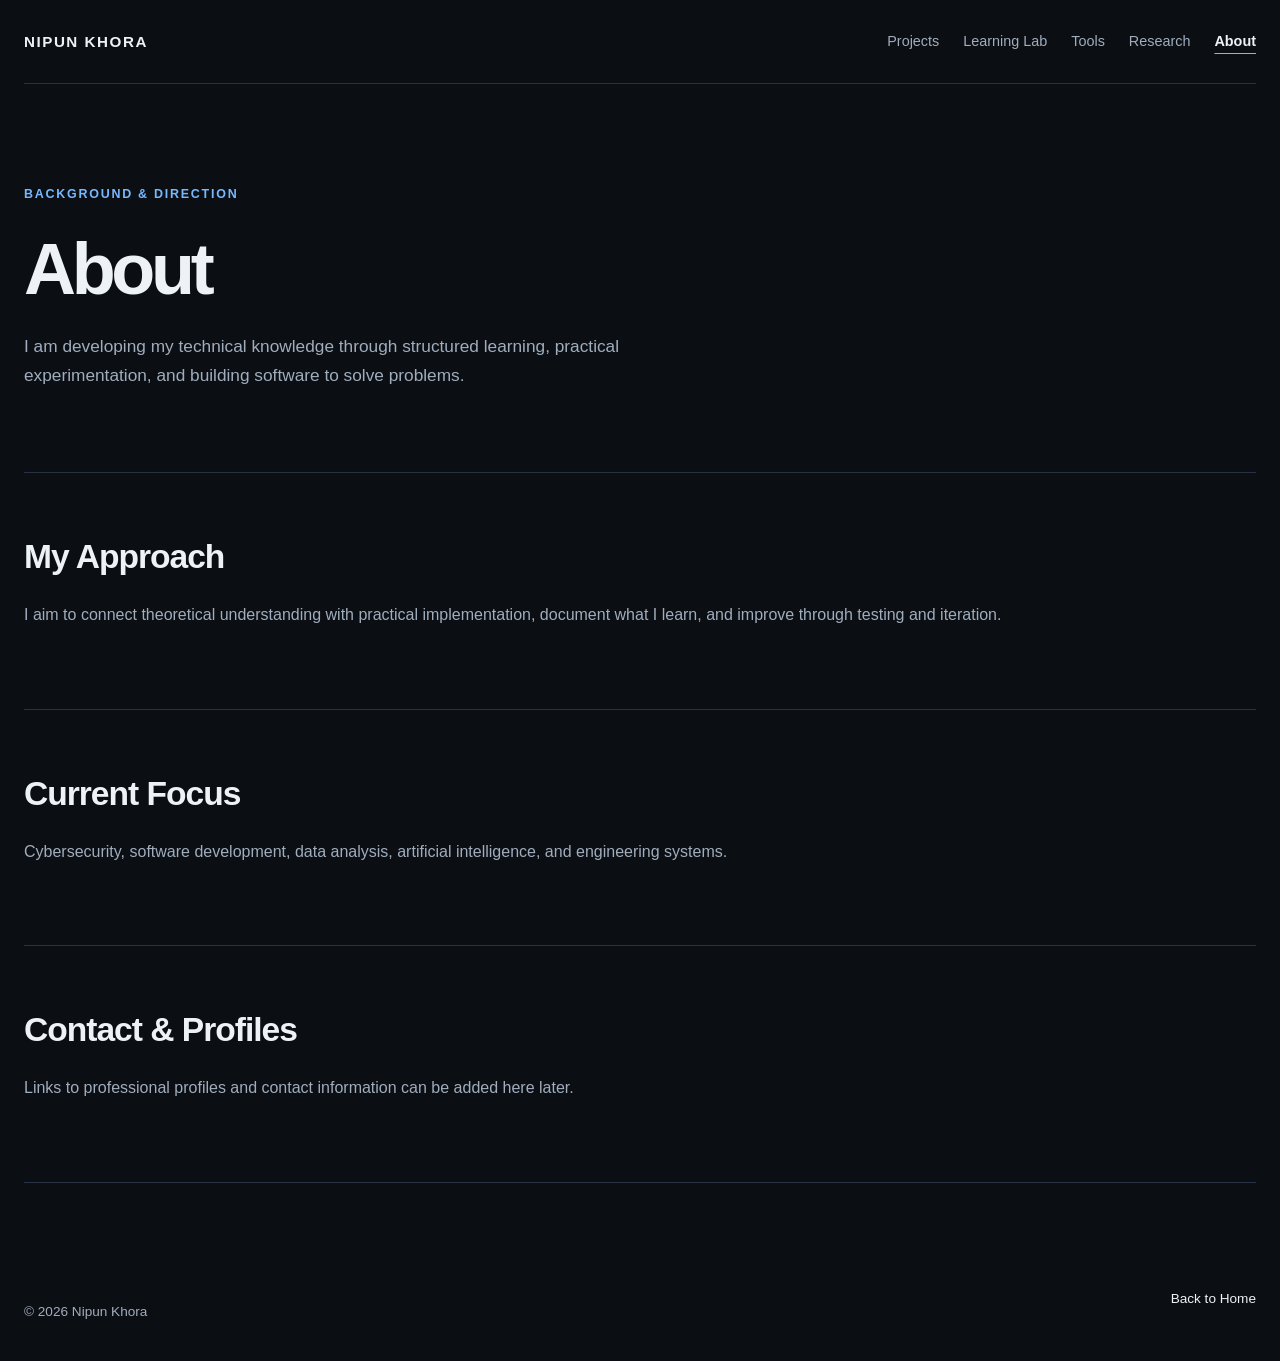
==== pages/about.html @ 2c1adacb "Initial commit: responsive personal technology website" ====
<!DOCTYPE html>
<html lang="en">
<head>
    <meta charset="UTF-8">
    <meta name="viewport" content="width=device-width, initial-scale=1.0">
    <title>About | Nipun Khora</title>
    <meta name="description" content="Learn about Nipun Khora's technical learning journey, projects, and approach to solving problems.">
    <link rel="stylesheet" href="../assets/css/style.css">
</head>
<body>
    <header>
        <a href="../index.html">NIPUN KHORA</a>
        <nav aria-label="Main navigation">
            <a href="projects.html">Projects</a>
            <a href="learning-lab.html">Learning Lab</a>
            <a href="tools.html">Tools</a>
            <a href="research.html">Research</a>
            <a href="about.html" aria-current="page">About</a>
        </nav>
    </header>

    <main>
        <section>
            <p>BACKGROUND & DIRECTION</p>
            <h1>About</h1>
            <p>
                I am developing my technical knowledge through
                structured learning, practical experimentation,
                and building software to solve problems.
            </p>
        </section>

        <section>
            <h2>My Approach</h2>
            <p>
                I aim to connect theoretical understanding with
                practical implementation, document what I learn,
                and improve through testing and iteration.
            </p>
        </section>

        <section>
            <h2>Current Focus</h2>
            <p>
                Cybersecurity, software development, data analysis,
                artificial intelligence, and engineering systems.
            </p>
        </section>

        <section>
            <h2>Contact & Profiles</h2>
            <p>Links to professional profiles and contact information can be added here later.</p>
        </section>
    </main>

    <footer>
        <p>&copy; 2026 Nipun Khora</p>
        <a href="../index.html">Back to Home</a>
    </footer>
</body>
</html>
---- assets/css/style.css ----
/* =====================================
   NIPUN KHORA — PERSONAL TECHNOLOGY LAB
   Phase 1: Initial Design System
   ===================================== */

/* 1. Design tokens */

:root {
    --bg: #0b0e13;
    --surface: #121720;
    --surface-hover: #19212d;
    --text: #edf2f7;
    --muted: #a0adbd;
    --accent: #77b8ff;
    --border: #273242;

    --content-width: 1280px;
    --radius: 12px;
}

/* 2. Basic reset */

* {
    box-sizing: border-box;
}

html {
    scroll-behavior: smooth;
}

body {
    margin: 0;
    background: var(--bg);
    color: var(--text);
    font-family: -apple-system, BlinkMacSystemFont, "Segoe UI",
                 sans-serif;
    line-height: 1.7;
}

a {
    color: inherit;
    text-decoration: none;
}

a:hover {
    color: var(--accent);
}

p {
    color: var(--muted);
}

h1,
h2,
h3 {
    line-height: 1.2;
    letter-spacing: -0.03em;
}

/* 3. Shared page width */

header,
main,
footer {
    width: min(100% - 48px, var(--content-width));
    margin-inline: auto;
}

/* 4. Header and navigation */

header {
    min-height: 84px;
    display: flex;
    align-items: center;
    justify-content: space-between;
    gap: 24px;
    border-bottom: 1px solid var(--border);
}

header > a {
    font-size: 0.95rem;
    font-weight: 800;
    letter-spacing: 0.1em;
    white-space: nowrap;
}

nav {
    display: flex;
    flex-wrap: wrap;
    gap: 24px;
}

nav a {
    color: var(--muted);
    font-size: 0.9rem;
}

nav a:hover {
    color: var(--text);
}

/* 5. Main content */

main {
    padding-bottom: 80px;
}

section {
    padding-block: 64px;
    border-bottom: 1px solid var(--border);
}

section > h2 {
    font-size: clamp(1.6rem, 3vw, 2.1rem);
    margin-top: 0;
    margin-bottom: 24px;
}

/* 6. Hero section */

#hero {
    padding-block: 110px 100px;
}

#hero > p:first-child {
    color: var(--accent);
    font-size: 0.78rem;
    font-weight: 700;
    letter-spacing: 0.16em;
}

#hero h1 {
    max-width: 850px;
    margin-block: 24px;
    font-size: clamp(2.7rem, 7vw, 5.4rem);
    letter-spacing: -0.065em;
}

#hero > p:not(:first-child) {
    max-width: 680px;
    font-size: 1.1rem;
}

#hero > a {
    display: inline-block;
    margin: 20px 12px 0 0;
    padding: 12px 18px;
    border: 1px solid var(--border);
    border-radius: 8px;
    font-size: 0.9rem;
    font-weight: 600;
}

#hero > a:first-of-type {
    background: var(--accent);
    border-color: var(--accent);
    color: #0b0e13;
}

#hero > a:hover {
    transform: translateY(-2px);
}

/* 7. Current focus */

#focus {
    display: grid;
    grid-template-columns: repeat(3, minmax(0, 1fr));
    gap: 20px;
}

#focus > h2 {
    grid-column: 1 / -1;
}

#focus article,
#projects,
#learning,
#research,
#about {
    min-width: 0;
}

#focus article {
    padding: 24px;
    background: var(--surface);
    border: 1px solid var(--border);
    border-radius: var(--radius);
}

#focus article h3 {
    margin-top: 0;
}

/* 8. Footer */

footer {
    display: flex;
    justify-content: space-between;
    flex-wrap: wrap;
    gap: 12px;
    padding-block: 24px;
    font-size: 0.85rem;
}

/* 9. Responsive layout */

@media (max-width: 760px) {
    header {
        align-items: flex-start;
        flex-direction: column;
        justify-content: center;
        padding-block: 20px;
    }

    nav {
        gap: 12px 18px;
    }

    #hero {
        padding-block: 72px;
    }

    #focus {
        grid-template-columns: 1fr;
    }

    section {
        padding-block: 44px;
    }

    footer {
        flex-direction: column;
        gap: 0;
    }
}
/* =====================================
   PHASE 1 — SHARED DESIGN POLISH
   ===================================== */

/* Current page in navigation */

nav a[aria-current="page"] {
    color: var(--text);
    font-weight: 700;
    text-decoration: underline;
    text-decoration-color: var(--accent);
    text-underline-offset: 7px;
}

/* Internal page introductions */

main > section:first-child:not(#hero) {
    padding-block: 88px 64px;
}

main > section:first-child:not(#hero) > p:first-child {
    color: var(--accent);
    font-size: 0.78rem;
    font-weight: 700;
    letter-spacing: 0.14em;
}

main > section:first-child:not(#hero) h1 {
    font-size: clamp(2.5rem, 6vw, 4.5rem);
    letter-spacing: -0.06em;
    margin-block: 20px;
}

main > section:first-child:not(#hero) > p:last-child {
    max-width: 720px;
    font-size: 1.08rem;
}

/* Consistent links */

main section a {
    color: var(--accent);
}

main section a:hover {
    text-decoration: underline;
    text-underline-offset: 4px;
}

/* Project cards and content panels */

main section article {
    padding: 24px;
    margin-top: 20px;
    background: var(--surface);
    border: 1px solid var(--border);
    border-radius: var(--radius);
}

main section article h3 {
    margin-top: 0;
}

/* Smooth, accessible interaction */

a:focus-visible {
    outline: 2px solid var(--accent);
    outline-offset: 5px;
    border-radius: 3px;
}

/* Respect reduced-motion preferences */

@media (prefers-reduced-motion: reduce) {
    html {
        scroll-behavior: auto;
    }

    *,
    *::before,
    *::after {
        transition-duration: 0.01ms !important;
        animation-duration: 0.01ms !important;
        animation-iteration-count: 1 !important;
    }
}

/* Small-screen refinements */

@media (max-width: 480px) {
    header,
    main,
    footer {
        width: calc(100% - 32px);
    }

    nav {
        gap: 10px 14px;
    }

    nav a {
        font-size: 0.85rem;
    }

    #hero h1 {
        font-size: clamp(2.4rem, 11vw, 3.4rem);
    }

    #hero > a {
        margin-right: 6px;
    }
}
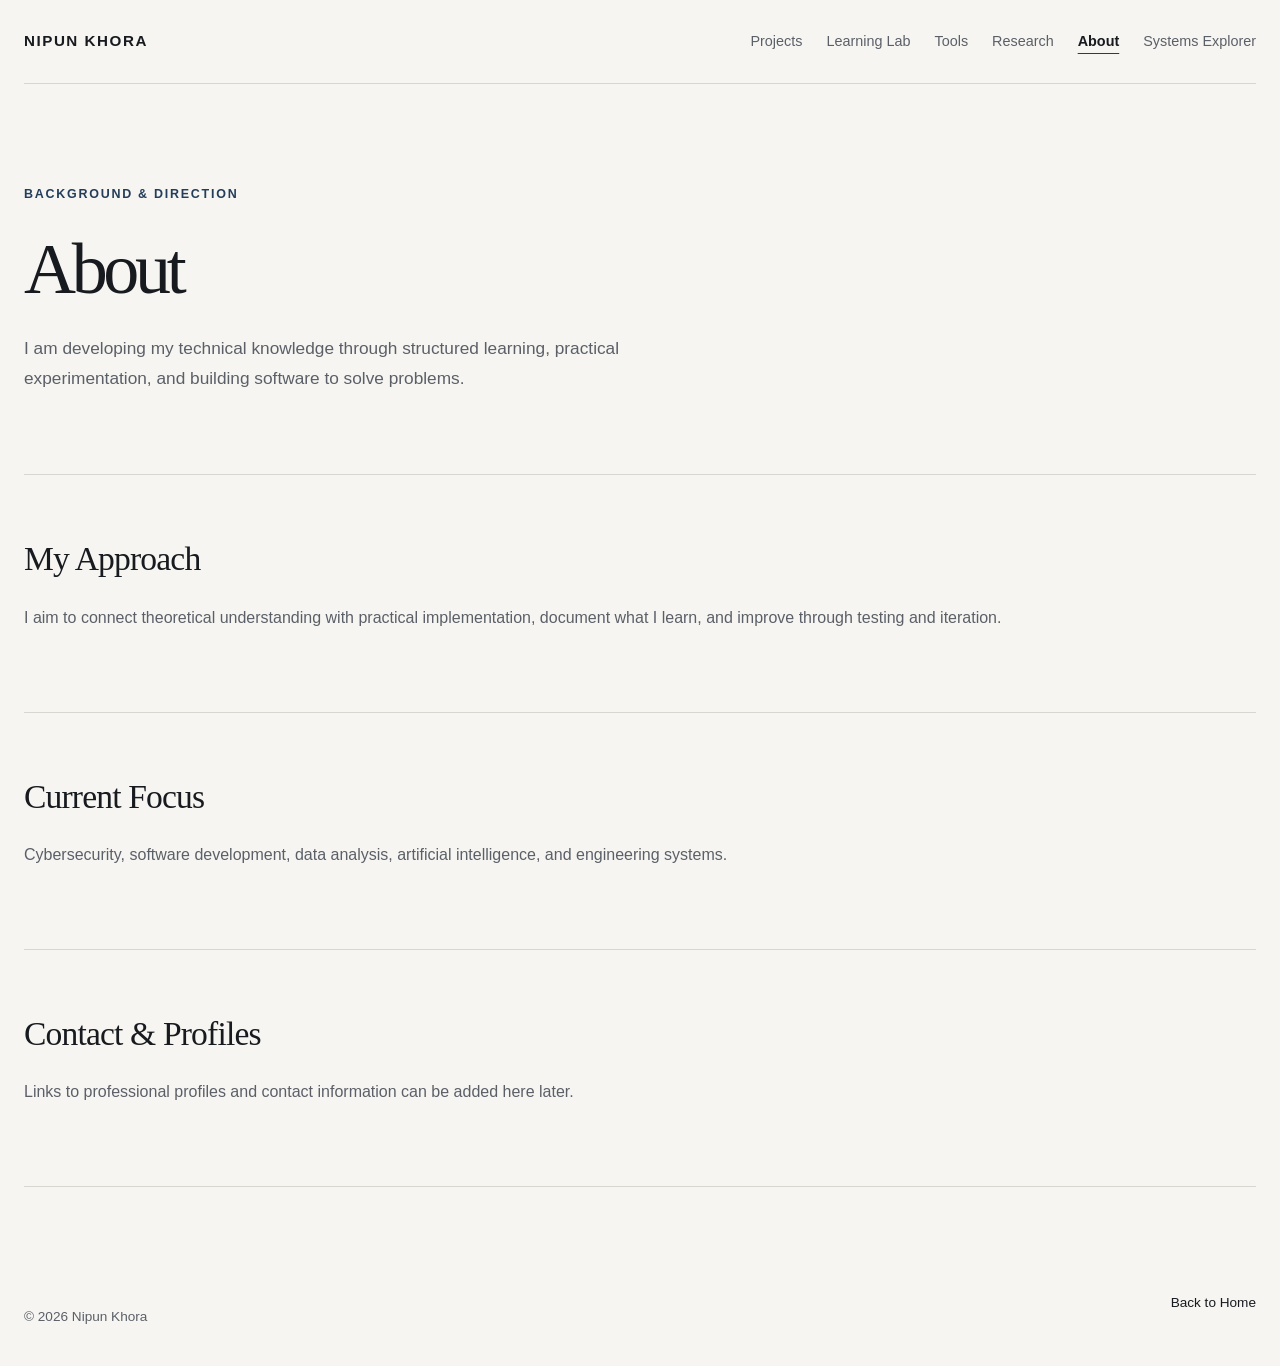
==== commit 2038b902: "Update website design and Systems Explorer" ====
--- a/pages/about.html
+++ b/pages/about.html
@@ -17,6 +17,7 @@
             <a href="tools.html">Tools</a>
             <a href="research.html">Research</a>
             <a href="about.html" aria-current="page">About</a>
+            <a href="systems-explorer.html">Systems Explorer</a>
         </nav>
     </header>
 
--- a/assets/css/style.css
+++ b/assets/css/style.css
@@ -348,3 +348,636 @@
     }
 }
 
+/* =========================================
+   PHASE 2 — RESEARCH & INTELLIGENCE
+   ========================================= */
+
+:root {
+    --bg: #F6F5F1;
+    --surface: #FFFFFF;
+    --surface-hover: #E6E2D9;
+    --text: #171A1F;
+    --muted: #5B6068;
+    --accent: #243D5B;
+    --border: #D8D6D0;
+
+    /* Keep the wider layout you preferred */
+    --content-width: 1280px;
+}
+
+/* Editorial typography */
+body {
+    background: var(--bg);
+    color: var(--text);
+    font-family: -apple-system, BlinkMacSystemFont,
+        "Segoe UI", sans-serif;
+    line-height: 1.75;
+}
+
+h1,
+h2,
+h3 {
+    color: var(--text);
+    font-family: Georgia, "Times New Roman", serif;
+    font-weight: 500;
+    letter-spacing: -0.025em;
+}
+
+/* Navigation */
+header {
+    border-bottom: 1px solid var(--border);
+}
+
+header > a {
+    color: var(--text);
+}
+
+nav a {
+    color: var(--muted);
+}
+
+nav a:hover,
+nav a[aria-current="page"] {
+    color: var(--text);
+}
+
+/* Homepage introduction */
+#hero {
+    padding-block: 120px 100px;
+}
+
+#hero h1 {
+    max-width: 900px;
+    font-weight: 500;
+}
+
+#hero > p:first-child {
+    color: var(--accent);
+}
+
+/* Primary and secondary links */
+#hero > a:first-of-type {
+    background: var(--accent);
+    border-color: var(--accent);
+    color: #FFFFFF;
+}
+
+#hero > a:not(:first-of-type) {
+    color: var(--text);
+    border-color: var(--border);
+}
+
+/* Research panels and project cards */
+#focus article,
+main section article {
+    background: var(--surface);
+    border: 1px solid var(--border);
+    border-radius: 4px;
+    box-shadow: none;
+}
+
+main section a {
+    color: var(--accent);
+}
+
+main section a:hover {
+    color: var(--text);
+}
+
+/* Editorial section dividers */
+section {
+    border-bottom: 1px solid var(--border);
+}
+
+/* Keyboard accessibility */
+a:focus-visible {
+    outline: 2px solid var(--accent);
+    outline-offset: 5px;
+}
+
+/* Mobile spacing */
+@media (max-width: 760px) {
+    #hero {
+        padding-block: 76px 64px;
+    }
+}
+
+/* Phase 2: mission-led technology hero */
+
+#hero {
+    position: relative;
+    overflow: hidden;
+    margin-top: 32px;
+    padding: clamp(48px, 8vw, 104px)
+             clamp(24px, 6vw, 80px);
+    background:
+        radial-gradient(
+            circle at 85% 15%,
+            rgba(76, 112, 151, 0.22),
+            transparent 38%
+        ),
+        #171A1F;
+    border: 1px solid #303640;
+    border-bottom: 1px solid #303640;
+    border-radius: 4px;
+    color: #F6F5F1;
+}
+
+#hero h1 {
+    max-width: 850px;
+    color: #F6F5F1;
+    font-size: clamp(2.6rem, 6.5vw, 5rem);
+    line-height: 1.08;
+}
+
+#hero > p:first-child {
+    color: #8FB6DC;
+}
+
+#hero > p:not(:first-child) {
+    max-width: 650px;
+    color: #C4CAD2;
+}
+
+#hero > a:first-of-type {
+    background: #F6F5F1;
+    border-color: #F6F5F1;
+    color: #171A1F;
+}
+
+#hero > a:not(:first-of-type) {
+    color: #F6F5F1;
+    border-color: #69717D;
+}
+
+#hero > a:hover {
+    transform: translateY(-2px);
+}
+
+@media (max-width: 760px) {
+    #hero {
+        margin-top: 16px;
+        padding: 48px 24px;
+    }
+}
+
+/* =========================================
+   INTERACTIVE SYSTEMS INTELLIGENCE MAP
+   ========================================= */
+
+#network-map {
+    border-bottom: 1px solid var(--border);
+}
+
+#network-map .network-heading {
+    max-width: 700px;
+    margin-bottom: 30px;
+}
+
+#network-map .eyebrow {
+    color: var(--accent);
+    font-size: 0.75rem;
+    font-weight: 700;
+    letter-spacing: 0.13em;
+}
+
+#network-map .network-heading h2 {
+    margin-bottom: 16px;
+}
+
+.network-panel {
+    overflow: hidden;
+    background: #111820;
+    color: #F6F5F1;
+    border: 1px solid #303B48;
+    border-radius: 4px;
+}
+
+.network-status,
+.network-footer {
+    display: flex;
+    align-items: center;
+    gap: 10px;
+    flex-wrap: wrap;
+    padding: 16px 20px;
+    color: #AAB7C5;
+    font-size: 0.68rem;
+    letter-spacing: 0.09em;
+}
+
+.network-status {
+    border-bottom: 1px solid #303B48;
+}
+
+.network-status-right {
+    margin-left: auto;
+}
+
+.status-indicator {
+    width: 7px;
+    height: 7px;
+    flex: 0 0 7px;
+    background: #8FB6DC;
+    border-radius: 50%;
+    box-shadow: 0 0 10px #8FB6DC;
+}
+
+.network-canvas {
+    width: 100%;
+    background: #111820;
+}
+
+#systems-svg {
+    display: block;
+    width: 100%;
+    height: auto;
+    min-height: 280px;
+}
+
+.network-connections path {
+    fill: none;
+    stroke: #465666;
+    stroke-width: 1.2;
+}
+
+.network-signals path {
+    fill: none;
+    stroke: #8FB6DC;
+    stroke-width: 1.6;
+    stroke-dasharray: 3 15;
+    animation: signal-flow 5s linear infinite;
+    opacity: 0.8;
+}
+
+.network-node {
+    cursor: pointer;
+    outline: none;
+}
+
+.network-node .node-halo {
+    fill: #8FB6DC;
+    fill-opacity: 0.04;
+    stroke: #60758C;
+    stroke-opacity: 0.7;
+    stroke-width: 1;
+    transition: fill-opacity 180ms ease,
+                stroke 180ms ease;
+}
+
+.network-node .node-core {
+    fill: #8FB6DC;
+    transition: r 180ms ease;
+}
+
+.network-node .node-center {
+    fill: #FFFFFF;
+}
+
+.network-node text {
+    fill: #CAD4DF;
+    font-family: -apple-system, BlinkMacSystemFont,
+        "Segoe UI", sans-serif;
+    font-size: 11px;
+    font-weight: 600;
+    letter-spacing: 0.7px;
+    pointer-events: none;
+}
+
+.network-node:hover .node-halo,
+.network-node:focus-visible .node-halo,
+.network-node.is-selected .node-halo {
+    fill-opacity: 0.16;
+    stroke: #A9D1F5;
+    stroke-opacity: 1;
+}
+
+.network-node.is-selected .node-core {
+    filter: url(#node-glow);
+}
+
+.network-node:focus-visible .node-halo {
+    stroke-width: 2.5;
+}
+
+.network-detail {
+    display: flex;
+    justify-content: space-between;
+    align-items: flex-start;
+    gap: 20px;
+    padding: 24px;
+    border-top: 1px solid #303B48;
+}
+
+.network-detail-label {
+    color: #8FB6DC;
+    font-size: 0.68rem;
+    letter-spacing: 0.1em;
+}
+
+.network-detail h3 {
+    margin: 8px 0;
+    color: #F6F5F1;
+    font-size: 1.5rem;
+}
+
+.network-detail p:last-child {
+    max-width: 600px;
+    margin-bottom: 0;
+    color: #C4CAD2;
+    font-size: 0.92rem;
+}
+
+.network-detail-mark {
+    color: #8FB6DC;
+    font-size: 1.5rem;
+}
+
+.network-footer {
+    justify-content: space-between;
+    border-top: 1px solid #303B48;
+    font-size: 0.62rem;
+}
+
+@keyframes signal-flow {
+    to { stroke-dashoffset: -72; }
+}
+
+@media (max-width: 600px) {
+    #systems-svg {
+        min-height: 0;
+    }
+
+    .network-node text {
+        font-size: 13px;
+    }
+
+    .network-status,
+    .network-footer {
+        padding: 12px;
+        font-size: 0.58rem;
+    }
+
+    .network-detail {
+        padding: 18px;
+    }
+
+    .network-detail h3 {
+        font-size: 1.3rem;
+    }
+}
+
+@media (prefers-reduced-motion: reduce) {
+    .network-signals path {
+        animation: none;
+    }
+
+    .network-node .node-halo,
+    .network-node .node-core {
+        transition: none;
+    }
+}
+
+/* =========================================
+   SYSTEMS EXPLORER DETAIL PANELS
+   ========================================= */
+
+#explorer {
+    padding-block: 56px;
+    border-bottom: 1px solid var(--border);
+}
+
+#system-options {
+    display: flex;
+    flex-wrap: wrap;
+    gap: 12px;
+    margin: 28px 0;
+}
+
+#system-options button {
+    padding: 12px 18px;
+    background: var(--surface);
+    color: var(--text);
+    border: 1px solid var(--border);
+    border-radius: 4px;
+    cursor: pointer;
+    font: inherit;
+    transition: background 160ms ease, color 160ms ease;
+}
+
+#system-options button:hover,
+#system-options button:focus-visible {
+    border-color: var(--accent);
+}
+
+#system-options button.is-selected {
+    background: var(--accent);
+    color: #FFFFFF;
+    border-color: var(--accent);
+}
+
+#system-details {
+    padding: 28px;
+    background: var(--surface);
+    border: 1px solid var(--border);
+    border-radius: 4px;
+}
+
+#system-category {
+    color: var(--accent);
+    font-size: 0.75rem;
+    letter-spacing: 0.1em;
+}
+
+#system-title {
+    margin-bottom: 12px;
+}
+
+#system-description {
+    max-width: 760px;
+    color: var(--muted);
+}
+
+.explorer-grid {
+    display: grid;
+    grid-template-columns: repeat(3, minmax(0, 1fr));
+    gap: 16px;
+    margin-top: 28px;
+}
+
+.explorer-card {
+    padding: 20px;
+    background: var(--bg);
+    border: 1px solid var(--border);
+    border-radius: 4px;
+}
+
+.explorer-card h4 {
+    margin-top: 0;
+}
+
+.explorer-card p,
+.explorer-card li {
+    color: var(--muted);
+    font-size: 0.92rem;
+}
+
+.explorer-card ul {
+    padding-left: 20px;
+}
+
+.explorer-disclaimer {
+    color: var(--muted);
+    font-size: 0.7rem;
+    letter-spacing: 0.06em;
+}
+
+@media (max-width: 760px) {
+    .explorer-grid {
+        grid-template-columns: 1fr;
+    }
+
+    #system-details {
+        padding: 20px;
+    }
+}
+
+/* SYSTEM RELATIONSHIPS */
+
+#relationships-section {
+    padding-top: 44px;
+}
+
+#relationships-section > p:first-child {
+    color: var(--accent);
+    font-size: 0.72rem;
+    letter-spacing: 0.1em;
+}
+
+#relationship-list {
+    display: grid;
+    grid-template-columns: repeat(3, minmax(0, 1fr));
+    gap: 16px;
+    margin-top: 24px;
+}
+
+.relationship-card {
+    padding: 20px;
+    background: var(--surface);
+    border: 1px solid var(--border);
+    border-radius: 4px;
+}
+
+.relationship-card .relationship-path {
+    color: var(--accent);
+    font-weight: 600;
+}
+
+.relationship-card p:last-child {
+    color: var(--muted);
+    font-size: 0.92rem;
+}
+
+@media (max-width: 760px) {
+    #relationship-list {
+        grid-template-columns: 1fr;
+    }
+}
+
+/* INTERACTIVE DEPENDENCY MAP */
+
+#dependency-section {
+    padding-top: 44px;
+}
+
+#dependency-section > p:first-child {
+    color: var(--accent);
+    font-size: 0.72rem;
+    letter-spacing: 0.1em;
+}
+
+.dependency-panel {
+    overflow: hidden;
+    margin-top: 24px;
+    background: #111820;
+    color: #F6F5F1;
+    border: 1px solid #303B48;
+    border-radius: 4px;
+}
+
+.dependency-map {
+    width: 100%;
+    overflow-x: auto;
+}
+
+#dependency-svg {
+    display: block;
+    width: 100%;
+    min-width: 480px;
+    height: auto;
+    background-color: #111820;
+}
+
+.dependency-edge {
+    stroke: #8FB6DC;
+    stroke-width: 1.5;
+    opacity: 0.7;
+}
+
+.dependency-node {
+    cursor: pointer;
+    outline: none;
+}
+
+.dependency-node rect {
+    fill: #1C2B39;
+    stroke: #60758C;
+    stroke-width: 1.2;
+    rx: 5;
+}
+
+.dependency-node text {
+    fill: #F6F5F1;
+    font-size: 12px;
+    text-anchor: middle;
+    dominant-baseline: middle;
+    pointer-events: none;
+}
+
+.dependency-node.is-selected rect,
+.dependency-node:hover rect,
+.dependency-node:focus-visible rect {
+    fill: #243D5B;
+    stroke: #A9D1F5;
+    stroke-width: 2;
+}
+
+#dependency-details {
+    padding: 22px;
+    border-top: 1px solid #303B48;
+}
+
+#dependency-details p {
+    color: #C4CAD2;
+}
+
+#dependency-details #dependency-category {
+    color: #8FB6DC;
+    font-size: 0.7rem;
+    letter-spacing: 0.1em;
+}
+
+#dependency-details h4 {
+    color: #F6F5F1;
+    font-size: 1.25rem;
+}
+
+#dependency-details #dependency-connections {
+    font-size: 0.9rem;
+}
+
+@media (max-width: 600px) {
+    #dependency-svg {
+        min-width: 480px;
+    }
+}
+
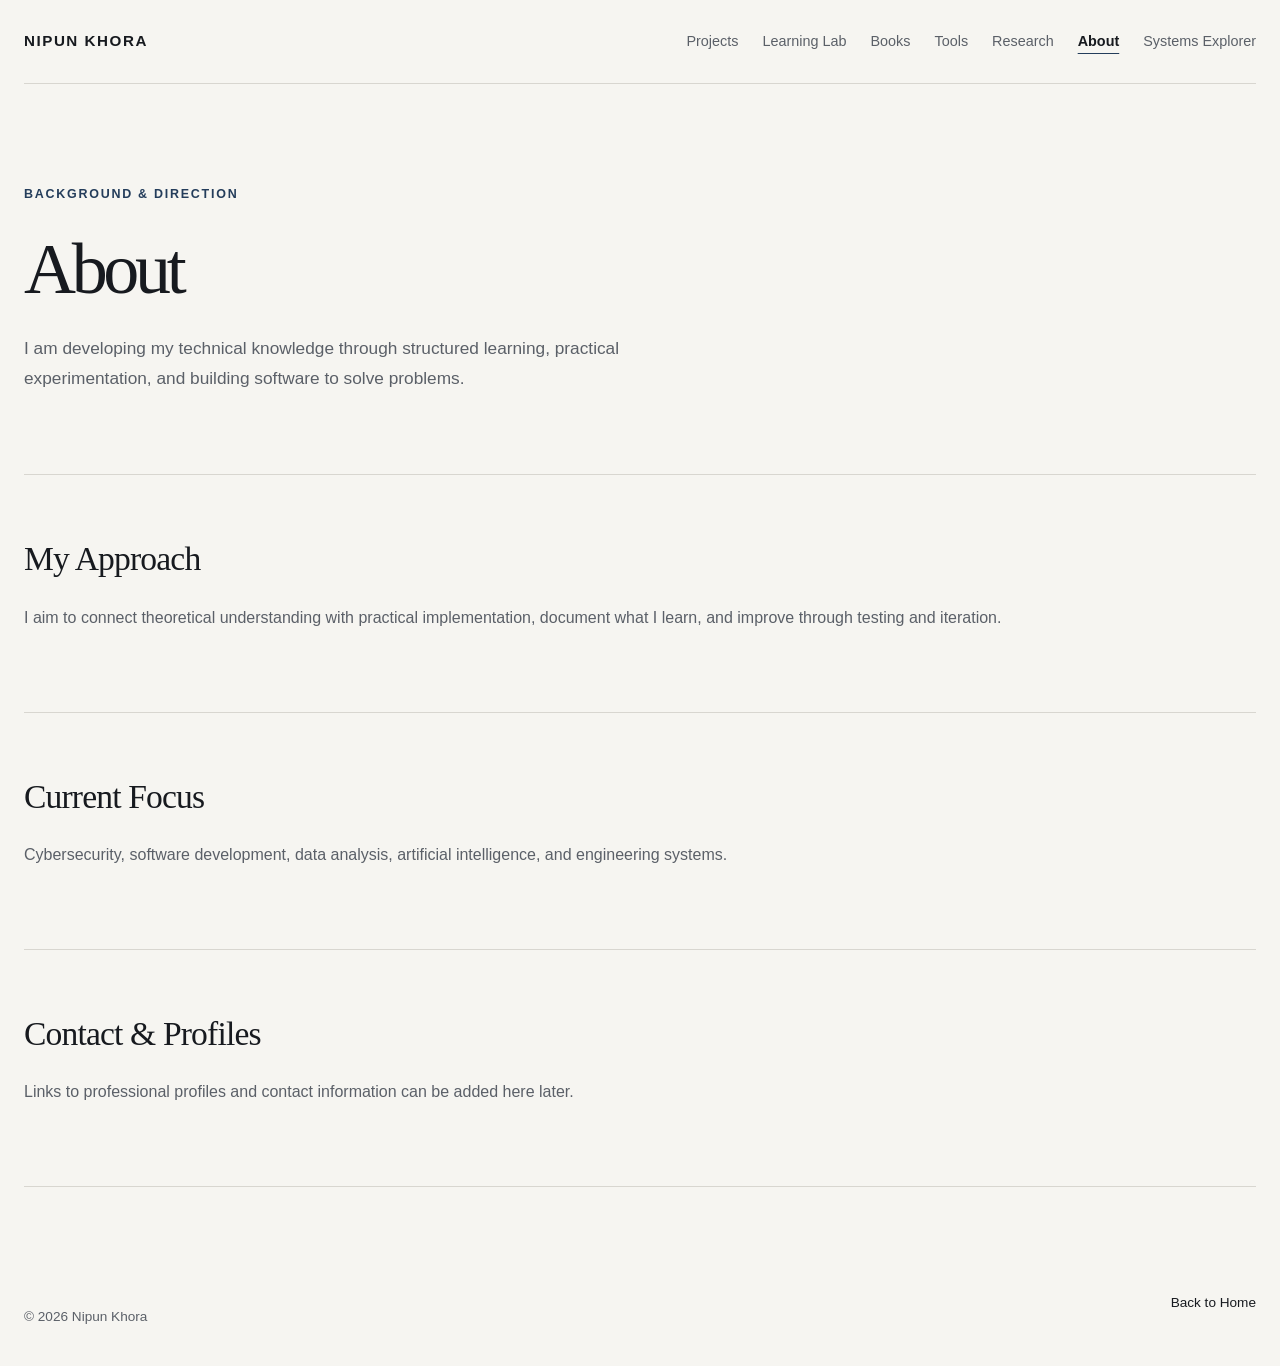
==== commit 4f3e78c5: "Publish personal bookshelf and first book" ====
--- a/pages/about.html
+++ b/pages/about.html
@@ -14,6 +14,7 @@
         <nav aria-label="Main navigation">
             <a href="projects.html">Projects</a>
             <a href="learning-lab.html">Learning Lab</a>
+            <a href="books.html">Books</a>
             <a href="tools.html">Tools</a>
             <a href="research.html">Research</a>
             <a href="about.html" aria-current="page">About</a>
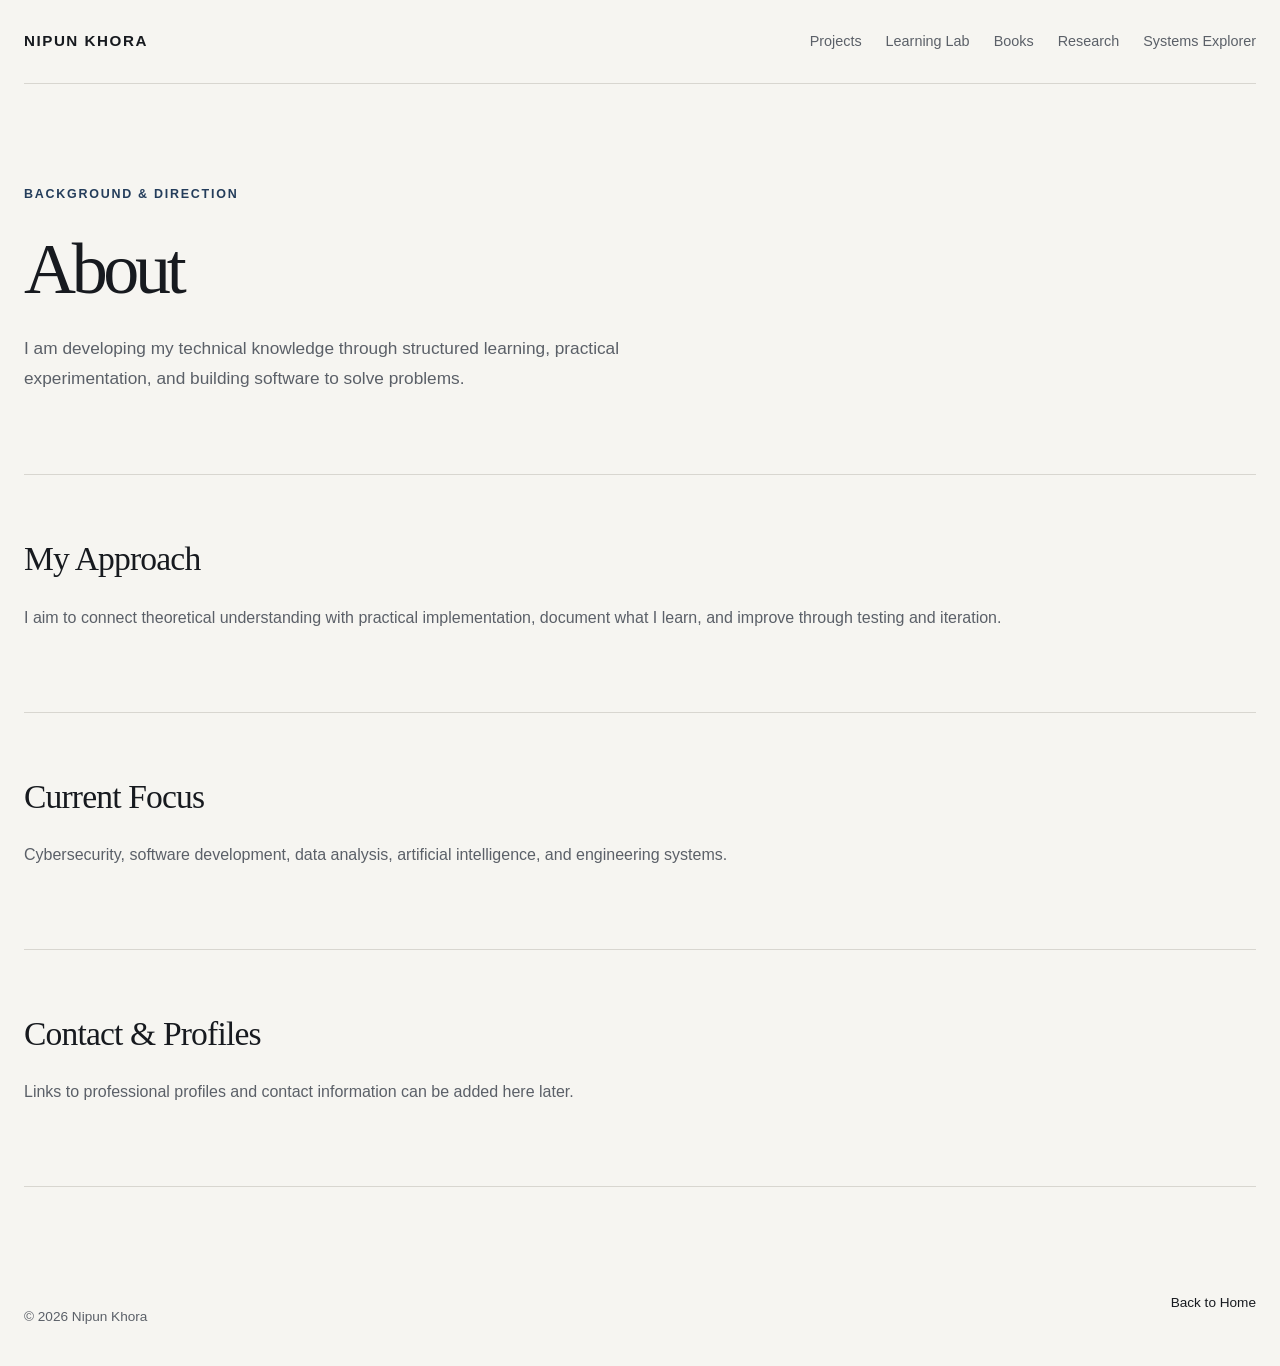
==== commit 6db1858b: "Hide Tools and About from site navigation" ====
--- a/pages/about.html
+++ b/pages/about.html
@@ -15,9 +15,7 @@
             <a href="projects.html">Projects</a>
             <a href="learning-lab.html">Learning Lab</a>
             <a href="books.html">Books</a>
-            <a href="tools.html">Tools</a>
             <a href="research.html">Research</a>
-            <a href="about.html" aria-current="page">About</a>
             <a href="systems-explorer.html">Systems Explorer</a>
         </nav>
     </header>
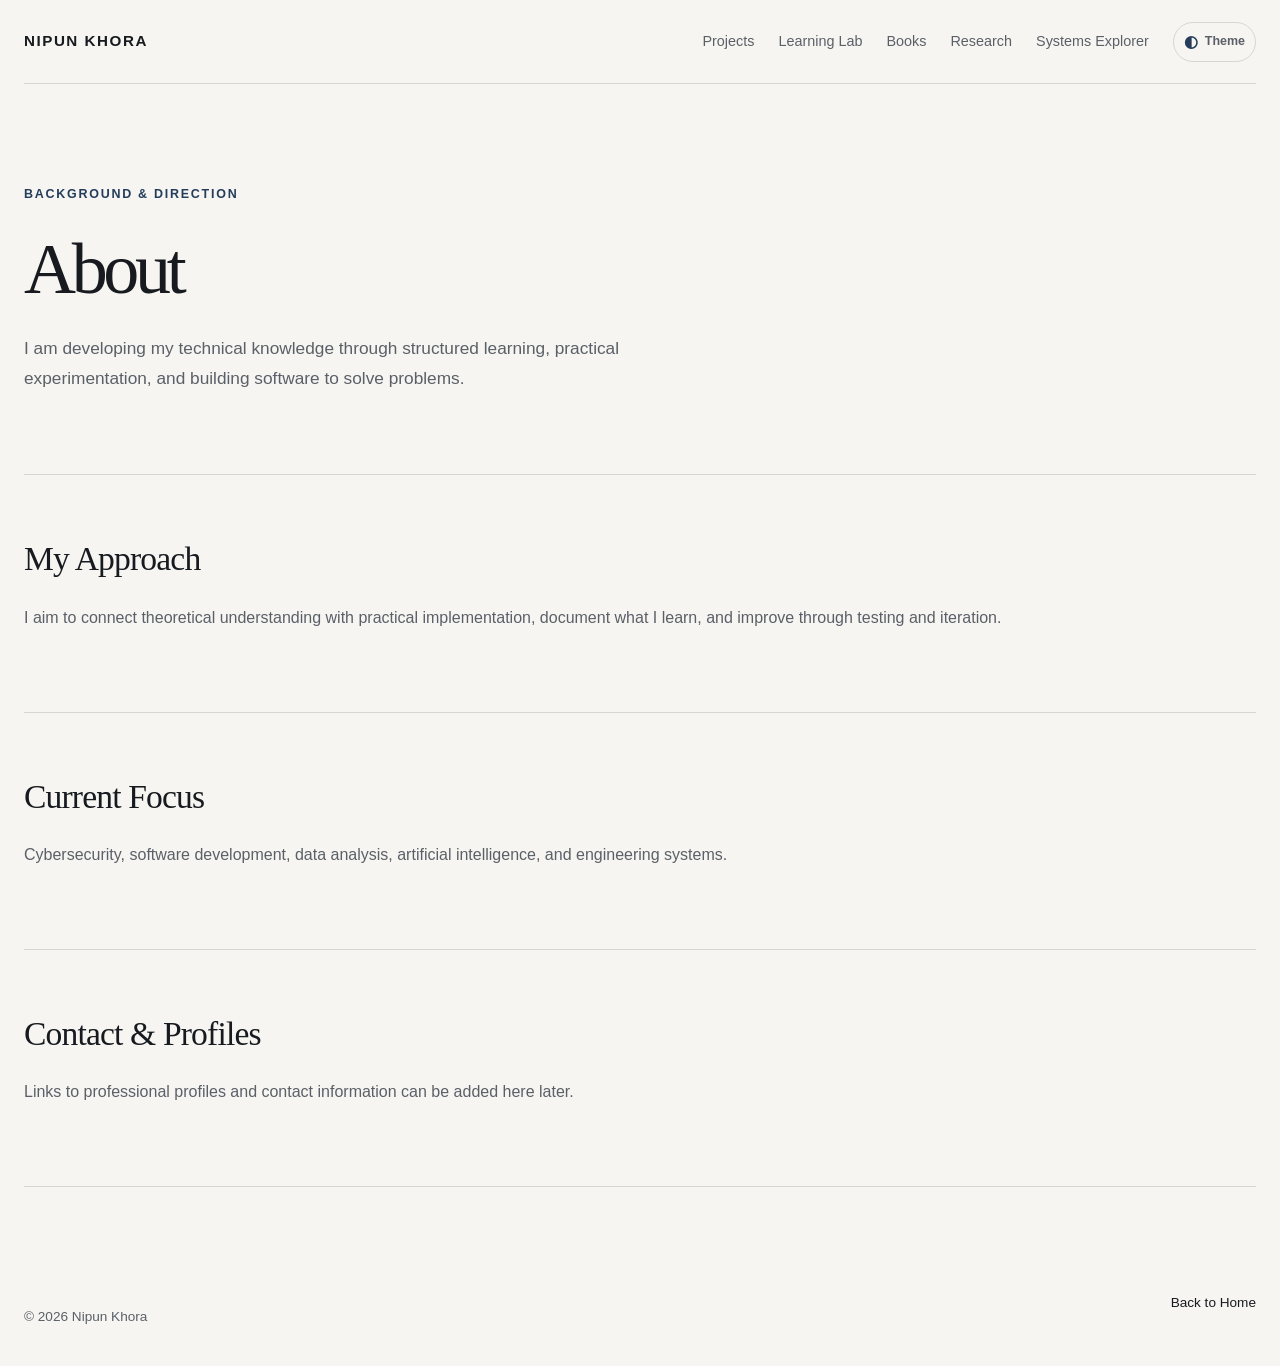
==== commit 11fa9e50: "Add global light dark auto theme switcher" ====
--- a/pages/about.html
+++ b/pages/about.html
@@ -4,6 +4,7 @@
 <head>
     <meta charset="UTF-8">
     <meta name="viewport" content="width=device-width, initial-scale=1.0">
+    <script src="../assets/js/theme.js"></script>
     <title>About | Nipun Khora</title>
     <meta name="description" content="Learn about Nipun Khora's technical learning journey, projects, and approach to solving problems.">
     <link rel="stylesheet" href="../assets/css/style.css">
--- a/assets/css/style.css
+++ b/assets/css/style.css
@@ -981,3 +981,192 @@
     }
 }
 
+/* =========================================
+   UI-01 — GLOBAL THEME SYSTEM
+   ========================================= */
+
+:root {
+    color-scheme: light;
+    --bg: #F6F5F1;
+    --surface: #FFFFFF;
+    --surface-hover: #E6E2D9;
+    --text: #171A1F;
+    --muted: #5B6068;
+    --accent: #243D5B;
+    --border: #D8D6D0;
+    --theme-menu-bg: #FFFFFF;
+    --theme-shadow: 0 12px 30px rgba(23, 26, 31, .14);
+    --book-visual: #EEF0EE;
+}
+
+:root[data-theme="dark"] {
+    color-scheme: dark;
+    --bg: #0D121A;
+    --surface: #151D28;
+    --surface-hover: #202C3A;
+    --text: #F1F4F7;
+    --muted: #B1BBC7;
+    --accent: #9CCBFA;
+    --border: #344252;
+    --theme-menu-bg: #151D28;
+    --theme-shadow: 0 14px 32px rgba(0, 0, 0, .34);
+    --book-visual: #1B2632;
+}
+
+body,
+header,
+footer,
+section,
+main section article,
+button,
+input,
+select,
+textarea {
+    transition: background-color 180ms ease, border-color 180ms ease, color 180ms ease;
+}
+
+header nav {
+    align-items: center;
+}
+
+.theme-control {
+    position: relative;
+    flex: 0 0 auto;
+}
+
+.theme-button {
+    display: inline-flex;
+    min-height: 40px;
+    align-items: center;
+    gap: 7px;
+    padding: 7px 10px;
+    border: 1px solid var(--border);
+    border-radius: 999px;
+    background: transparent;
+    color: var(--muted);
+    cursor: pointer;
+    font: inherit;
+    font-size: .78rem;
+    font-weight: 700;
+}
+
+.theme-button:hover,
+.theme-button[aria-expanded="true"] {
+    border-color: var(--accent);
+    color: var(--text);
+}
+
+.theme-button:focus-visible,
+.theme-menu button:focus-visible {
+    outline: 2px solid var(--accent);
+    outline-offset: 3px;
+}
+
+.theme-button-icon,
+.theme-choice-icon {
+    color: var(--accent);
+    font-size: 1rem;
+    line-height: 1;
+}
+
+.theme-menu {
+    position: absolute;
+    top: calc(100% + 10px);
+    right: 0;
+    z-index: 20;
+    min-width: 148px;
+    padding: 6px;
+    border: 1px solid var(--border);
+    background: var(--theme-menu-bg);
+    box-shadow: var(--theme-shadow);
+}
+
+.theme-menu[hidden] {
+    display: none;
+}
+
+.theme-menu button {
+    display: grid;
+    width: 100%;
+    grid-template-columns: 22px 1fr 18px;
+    align-items: center;
+    gap: 7px;
+    min-height: 40px;
+    padding: 8px 9px;
+    border: 0;
+    background: transparent;
+    color: var(--text);
+    cursor: pointer;
+    font: inherit;
+    font-size: .82rem;
+    text-align: left;
+}
+
+.theme-menu button:hover,
+.theme-menu button.is-selected {
+    background: var(--surface-hover);
+}
+
+.theme-check {
+    color: var(--accent);
+    font-weight: 800;
+    text-align: center;
+}
+
+:root[data-theme="dark"] .network-panel,
+:root[data-theme="dark"] .dependency-panel {
+    border-color: #46586B;
+}
+
+:root[data-theme="dark"] .books-page .empty-state {
+    background: rgba(21, 29, 40, .72);
+}
+
+:root[data-theme="dark"] .books-page .status-currently-reading {
+    color: #9CCBFA;
+}
+
+:root[data-theme="dark"] .books-page .status-completed {
+    color: #B5D6B5;
+}
+
+:root[data-theme="dark"] .books-page .status-paused {
+    color: #E0C387;
+}
+
+.books-page .book-card-visual {
+    background: var(--book-visual);
+}
+
+@media (max-width: 760px) {
+    .theme-button-text {
+        position: absolute;
+        width: 1px;
+        height: 1px;
+        overflow: hidden;
+        clip: rect(0 0 0 0);
+        clip-path: inset(50%);
+        white-space: nowrap;
+    }
+
+    .theme-button {
+        width: 42px;
+        justify-content: center;
+        padding-inline: 8px;
+    }
+}
+
+@media (prefers-reduced-motion: reduce) {
+    body,
+    header,
+    footer,
+    section,
+    main section article,
+    button,
+    input,
+    select,
+    textarea {
+        transition-duration: 0.01ms !important;
+    }
+}
+
